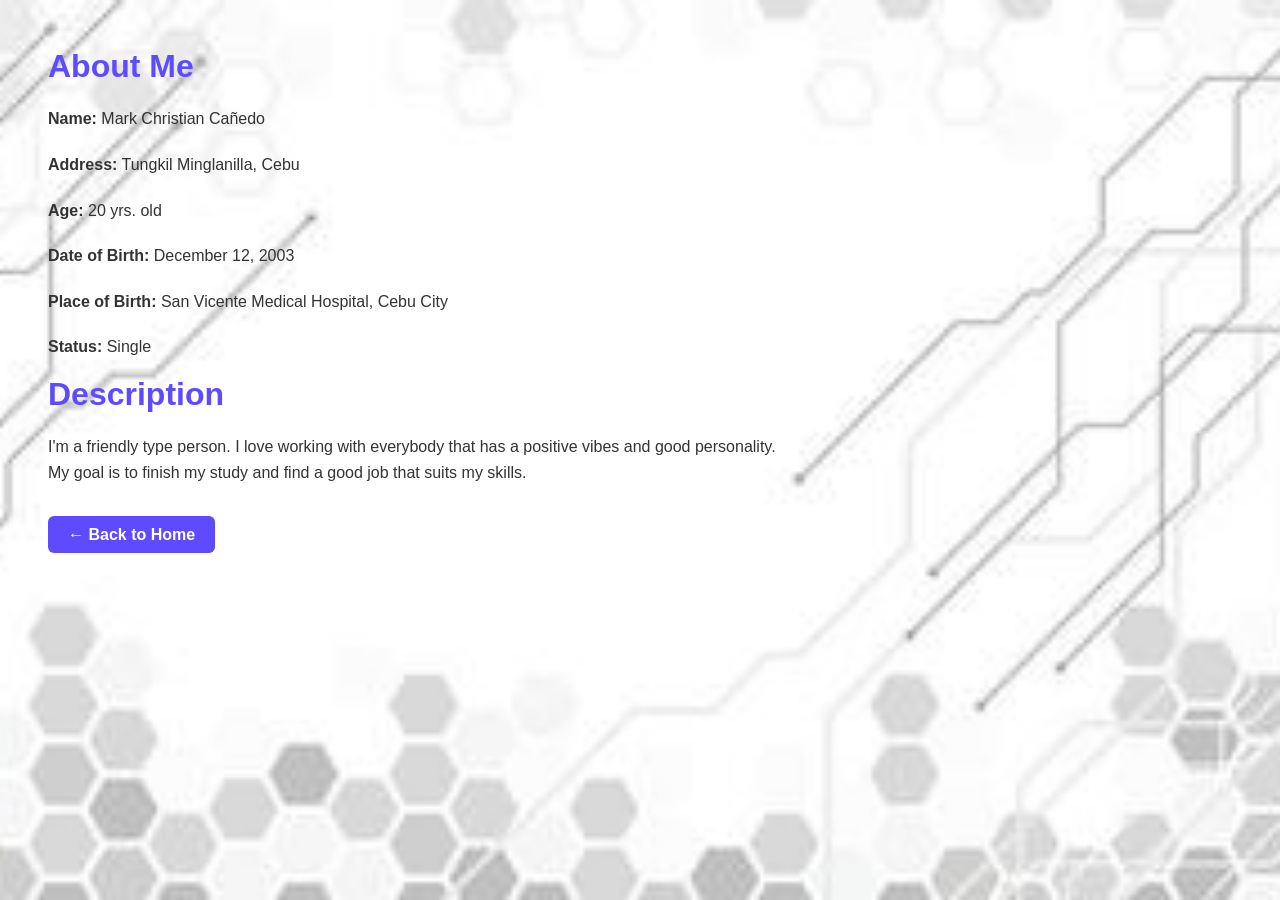
==== about.html @ f7d8c819 "Portfolio" ====
<!DOCTYPE html>
<html lang="en">
<head>
  <meta charset="UTF-8" />
  <meta name="viewport" content="width=device-width, initial-scale=1.0"/>
  <title>About Mark Christian Cañedo</title>
  <style>

    body {
      font-family: Arial, sans-serif;
      background-image: url(background1.jpg);
      background-repeat: no-repeat;
      background-size: cover;
      background-position: center;
      background-attachment: fixed;
      padding: 40px;
      color: #333;
    }

    h1 {
      margin-top: 0px;
      color: #5e4bff;
    }

    p {
      line-height: 1.6;
      margin-top: 20px;
    }

    .button {
      margin-top: 40px;
    }

    .btn {
      text-decoration: none;
      background-color: #5e4bff;
      color: white;
      padding: 10px 20px;
      border-radius: 6px;
      font-weight: bold;
      transition: background-color 0.3s ease;
    }

    .btn:hover {
      background-color: #483ad6;
    }

  </style>
</head>
<body>
  <h1>About Me</h1>
  <p><strong>Name:</strong> Mark Christian Cañedo</p>
  <p><strong>Address:</strong> Tungkil Minglanilla, Cebu</p>
  <p><strong>Age:</strong> 20 yrs. old</p>
  <p><strong>Date of Birth:</strong> December 12, 2003</p>
  <p><strong>Place of Birth:</strong> San Vicente Medical Hospital, Cebu City</p>
  <p><strong>Status:</strong> Single</p>

  <h1>Description</h1>

  <p>I'm a friendly type person. I love working with everybody that has a positive vibes and good personality.<br>
      My goal is to finish my study and find a good job that suits my skills.</p>

  <div class="button">
    <a href="html" class="btn">← Back to Home</a>
  </div>
</body>
</html>
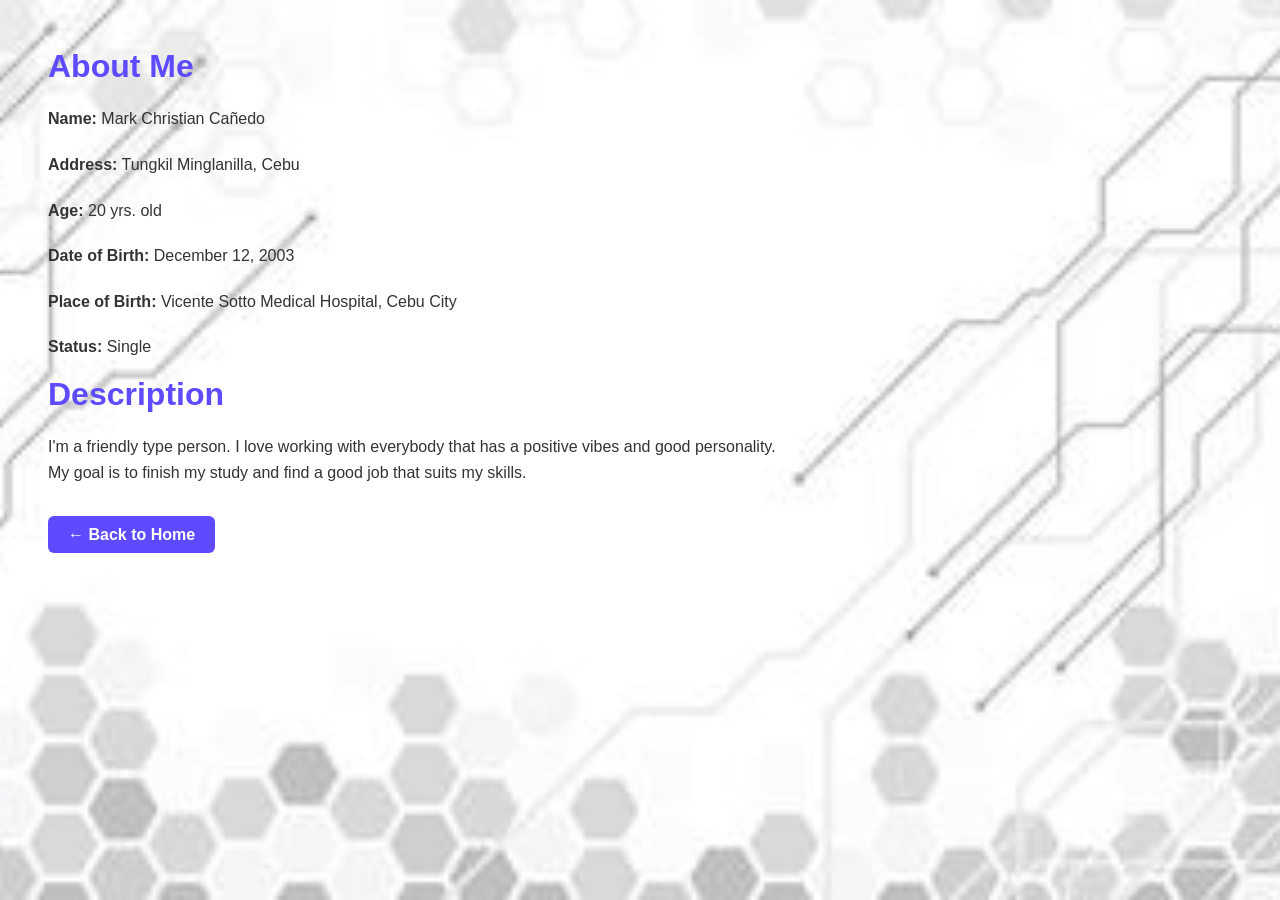
==== commit 3c10923f: "updated" ====
--- a/about.html
+++ b/about.html
@@ -53,7 +53,7 @@
   <p><strong>Address:</strong> Tungkil Minglanilla, Cebu</p>
   <p><strong>Age:</strong> 20 yrs. old</p>
   <p><strong>Date of Birth:</strong> December 12, 2003</p>
-  <p><strong>Place of Birth:</strong> San Vicente Medical Hospital, Cebu City</p>
+  <p><strong>Place of Birth:</strong> Vicente Sotto Medical Hospital, Cebu City</p>
   <p><strong>Status:</strong> Single</p>
 
   <h1>Description</h1>
@@ -62,7 +62,7 @@
       My goal is to finish my study and find a good job that suits my skills.</p>
 
   <div class="button">
-    <a href="html" class="btn">← Back to Home</a>
+    <a href="index.html" class="btn">← Back to Home</a>
   </div>
 </body>
 </html>
